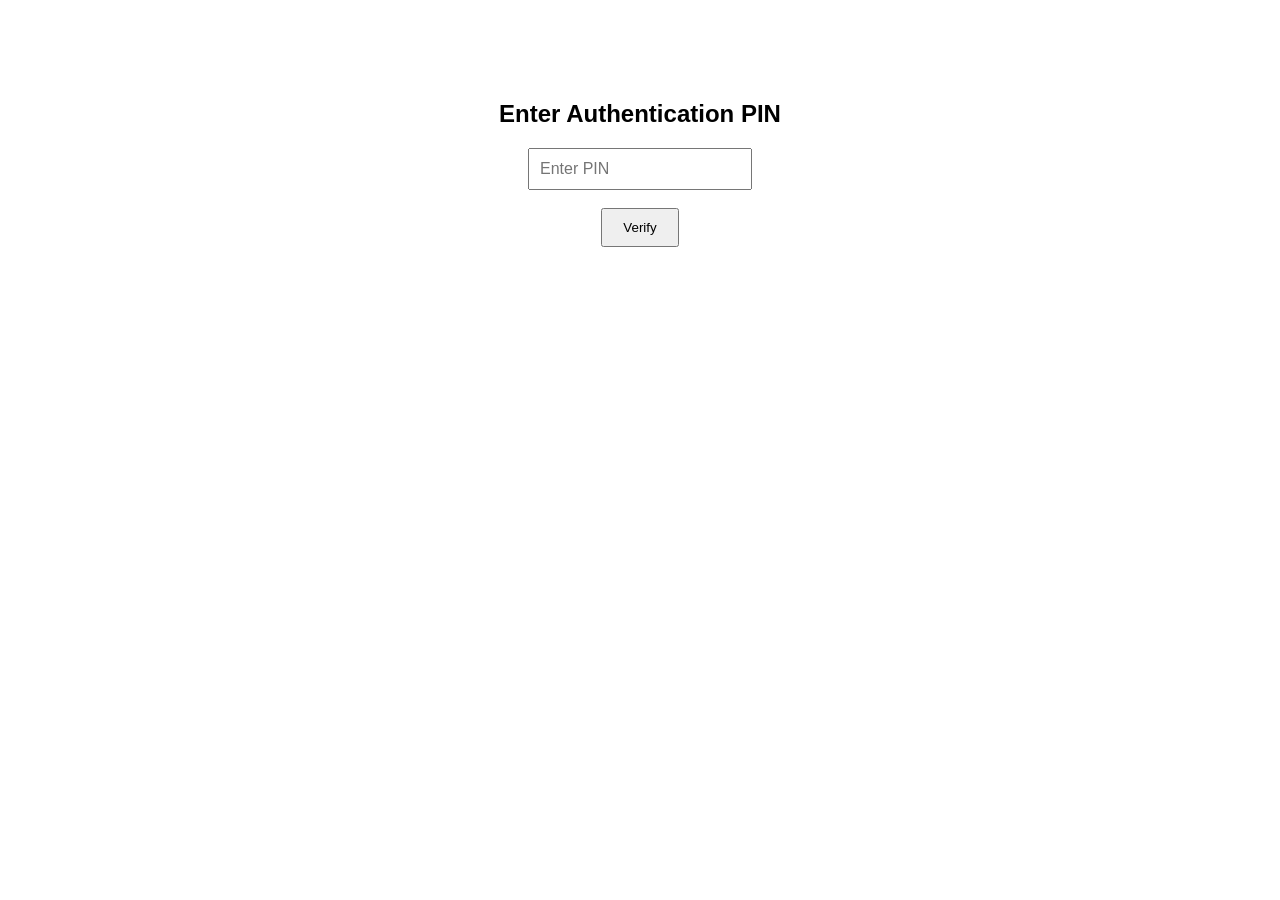
==== index.html @ af024ec3 "Add files via upload" ====
<!DOCTYPE html>
<html>
<head>
  <title>Verify Product</title>
</head>
<body style="text-align:center; margin-top:100px; font-family:Arial">

<h2>Enter Authentication PIN</h2>

<input id="pin" placeholder="Enter PIN" style="padding:10px; font-size:16px;">
<br><br>
<button onclick="go()" style="padding:10px 20px;">Verify</button>

<script>
function go() {
  const pin = document.getElementById("pin").value;
  window.location.href = "verify.html?pin=" + pin;
}
</script>

</body>
</html>
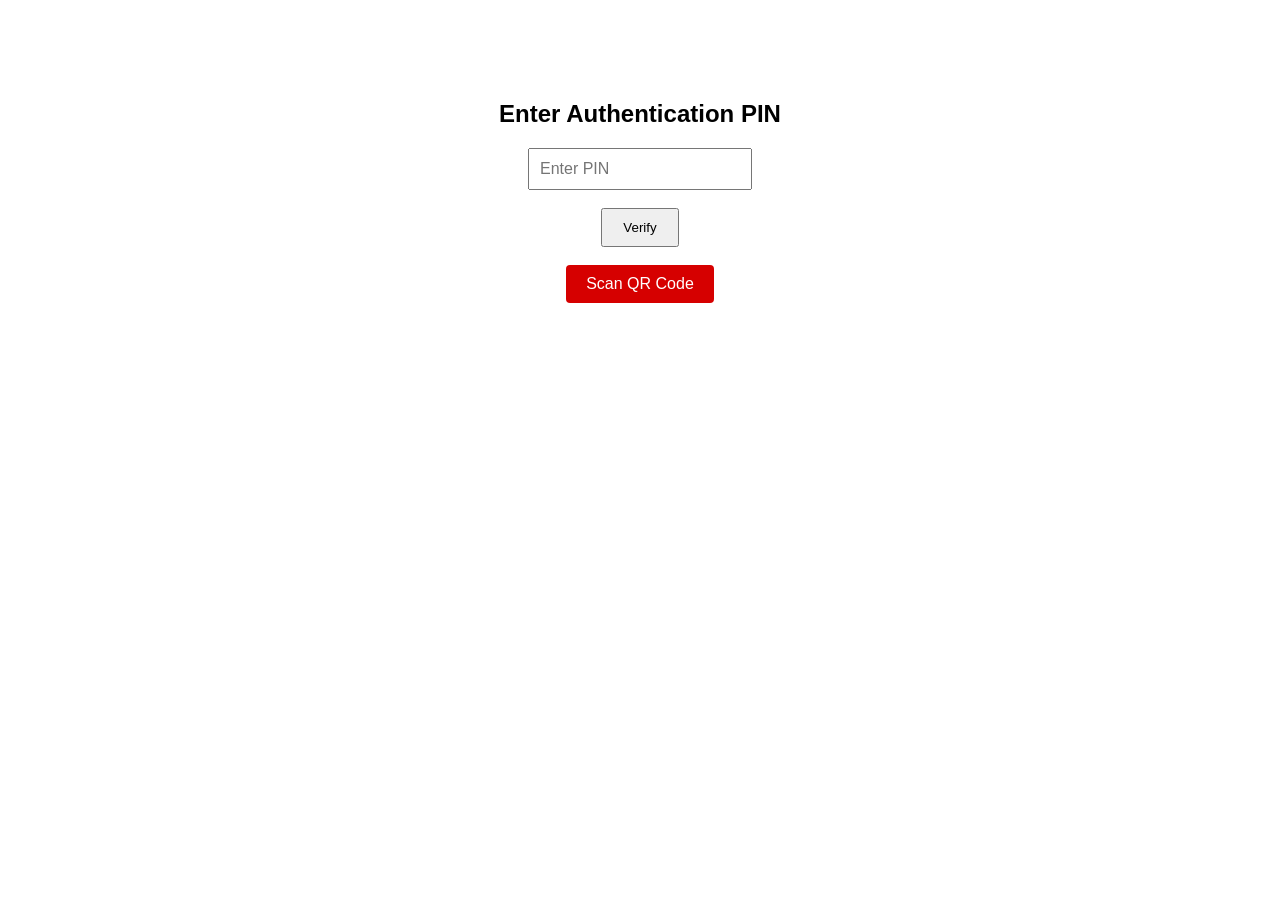
==== commit 646f7d05: "Add QR code scan page for phone-based PIN lookup Adds scan.html using html5-qrcode to scan a product" ====
--- a/index.html
+++ b/index.html
@@ -10,6 +10,8 @@
 <input id="pin" placeholder="Enter PIN" style="padding:10px; font-size:16px;">
 <br><br>
 <button onclick="go()" style="padding:10px 20px;">Verify</button>
+<br><br>
+<a href="scan.html" style="display:inline-block; padding:10px 20px; background:#d60000; color:white; text-decoration:none; border-radius:4px;">Scan QR Code</a>
 
 <script>
 function go() {
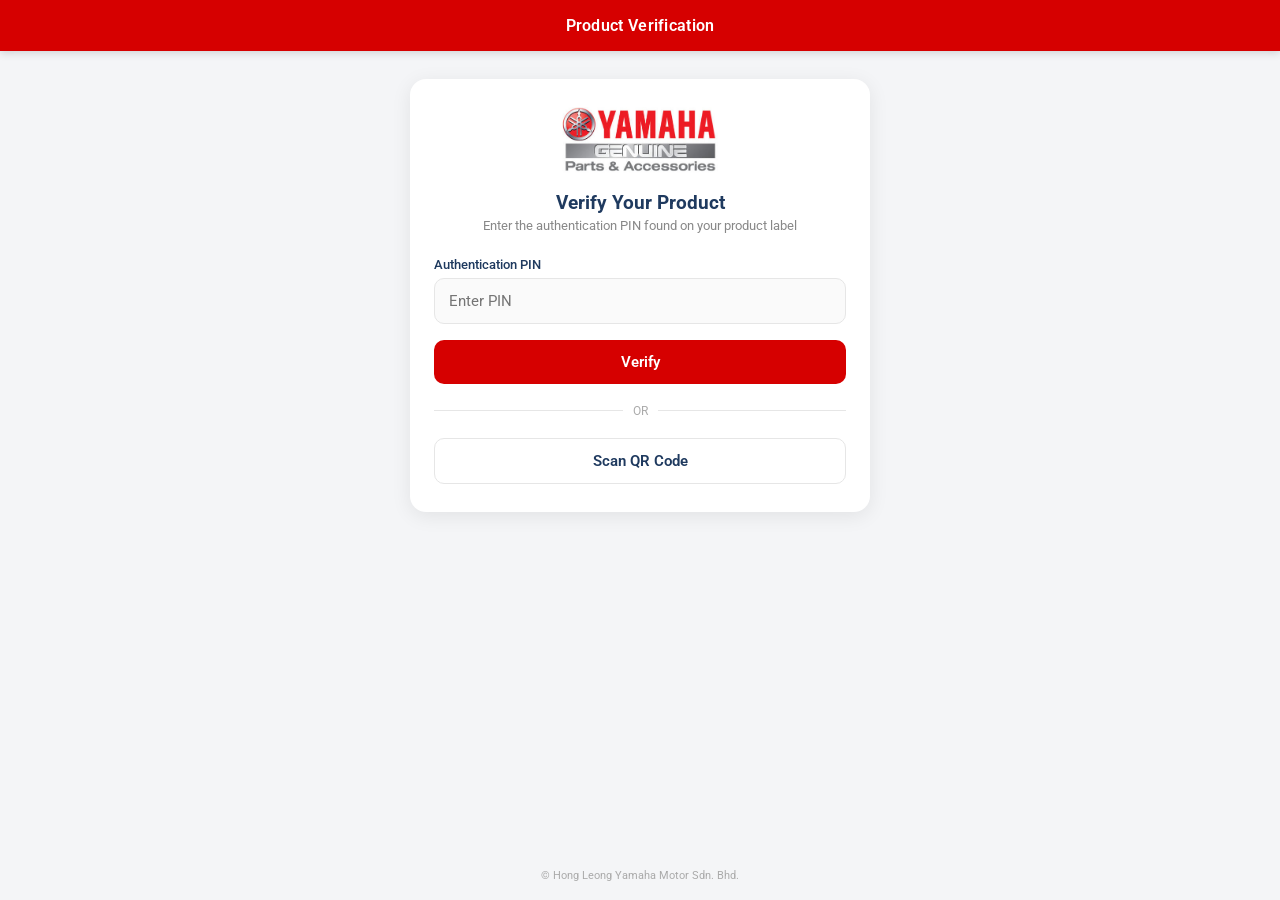
==== commit 2f241b22: "Redesign UI with a shared, professional card-based theme Replaces the plain unstyled PIN entry form " ====
--- a/index.html
+++ b/index.html
@@ -1,24 +1,53 @@
-<!DOCTYPE html>
-<html>
-<head>
-  <title>Verify Product</title>
-</head>
-<body style="text-align:center; margin-top:100px; font-family:Arial">
-
-<h2>Enter Authentication PIN</h2>
-
-<input id="pin" placeholder="Enter PIN" style="padding:10px; font-size:16px;">
-<br><br>
-<button onclick="go()" style="padding:10px 20px;">Verify</button>
-<br><br>
-<a href="scan.html" style="display:inline-block; padding:10px 20px; background:#d60000; color:white; text-decoration:none; border-radius:4px;">Scan QR Code</a>
-
-<script>
-function go() {
-  const pin = document.getElementById("pin").value;
-  window.location.href = "verify.html?pin=" + pin;
-}
-</script>
-
-</body>
-</html>+<!DOCTYPE html>
+<html lang="en">
+<head>
+  <meta charset="UTF-8">
+  <title>Product Verification</title>
+  <meta name="viewport" content="width=device-width, initial-scale=1.0">
+  <link href="https://fonts.googleapis.com/css2?family=Roboto:wght@400;500;600;700&display=swap" rel="stylesheet">
+  <link rel="stylesheet" href="style.css">
+</head>
+<body>
+
+<div class="page">
+  <div class="header">Product Verification</div>
+
+  <div class="main">
+    <div class="container">
+      <div class="card">
+        <img class="brand-logo" src="logo.png" alt="Genuine Logo">
+
+        <div class="title">Verify Your Product</div>
+        <div class="subtitle">Enter the authentication PIN found on your product label</div>
+
+        <div class="field">
+          <label for="pin">Authentication PIN</label>
+          <input id="pin" class="input" placeholder="Enter PIN" inputmode="numeric" autocomplete="off">
+        </div>
+
+        <button class="btn btn-primary" onclick="go()">Verify</button>
+
+        <div class="divider"><span>OR</span></div>
+
+        <a href="scan.html" class="btn btn-outline">Scan QR Code</a>
+      </div>
+    </div>
+  </div>
+
+  <div class="footer">&copy; Hong Leong Yamaha Motor Sdn. Bhd.</div>
+</div>
+
+<script>
+function go() {
+  const pin = document.getElementById("pin").value.trim();
+  if (!pin) return;
+  window.location.href = "verify.html?pin=" + encodeURIComponent(pin);
+}
+
+document.getElementById("pin").addEventListener("keydown", function (e) {
+  if (e.key === "Enter") go();
+});
+</script>
+
+</body>
+</html>
--- a/style.css
+++ b/style.css
@@ -0,0 +1,360 @@
+:root {
+  --red: #d60000;
+  --red-dark: #b80000;
+  --navy: #1f3a5f;
+  --bg: #f4f5f7;
+  --border: #e6e6e6;
+  --shadow: 0 4px 20px rgba(0, 0, 0, 0.08);
+  --radius: 16px;
+}
+
+* {
+  box-sizing: border-box;
+}
+
+body {
+  margin: 0;
+  font-family: 'Roboto', Arial, sans-serif;
+  background: var(--bg);
+  color: #222;
+}
+
+a {
+  color: inherit;
+}
+
+/* ---------- Header ---------- */
+.header {
+  background: var(--red);
+  color: #fff;
+  padding: 16px;
+  text-align: center;
+  font-size: 16px;
+  font-weight: 600;
+  letter-spacing: .3px;
+  position: sticky;
+  top: 0;
+  z-index: 10;
+  box-shadow: 0 2px 8px rgba(0, 0, 0, .15);
+}
+
+/* ---------- Layout ---------- */
+.page {
+  min-height: 100vh;
+  display: flex;
+  flex-direction: column;
+}
+
+.main {
+  flex: 1;
+  display: flex;
+  justify-content: center;
+  padding: 28px 16px;
+}
+
+.container {
+  width: 100%;
+}
+
+@media (min-width: 640px) {
+  .container {
+    max-width: 460px;
+    margin: 0 auto;
+  }
+}
+
+/* ---------- Card ---------- */
+.card {
+  background: #fff;
+  border-radius: var(--radius);
+  box-shadow: var(--shadow);
+  padding: 28px 24px;
+  width: 100%;
+}
+
+.brand-logo {
+  display: block;
+  margin: 0 auto 18px;
+  max-width: 160px;
+  height: auto;
+}
+
+.title {
+  text-align: center;
+  font-size: 19px;
+  font-weight: 700;
+  color: var(--navy);
+  margin: 0 0 4px;
+}
+
+.subtitle {
+  text-align: center;
+  font-size: 13px;
+  color: #888;
+  margin: 0 0 24px;
+}
+
+/* ---------- Form ---------- */
+.field {
+  margin-bottom: 16px;
+}
+
+.field label {
+  display: block;
+  font-size: 13px;
+  font-weight: 500;
+  color: var(--navy);
+  margin-bottom: 6px;
+}
+
+.input {
+  width: 100%;
+  padding: 13px 14px;
+  font-size: 15px;
+  font-family: inherit;
+  border: 1.5px solid var(--border);
+  border-radius: 10px;
+  background: #fafafa;
+  transition: border-color .15s, background .15s, box-shadow .15s;
+}
+
+.input:focus {
+  outline: none;
+  border-color: var(--red);
+  background: #fff;
+  box-shadow: 0 0 0 3px rgba(214, 0, 0, .08);
+}
+
+/* ---------- Buttons ---------- */
+.btn {
+  display: flex;
+  align-items: center;
+  justify-content: center;
+  gap: 8px;
+  width: 100%;
+  padding: 13px 16px;
+  font-size: 15px;
+  font-weight: 600;
+  font-family: inherit;
+  border-radius: 10px;
+  border: none;
+  cursor: pointer;
+  text-decoration: none;
+}
+
+.btn-primary {
+  background: var(--red);
+  color: #fff;
+}
+
+.btn-primary:hover {
+  background: var(--red-dark);
+}
+
+.btn-outline {
+  background: #fff;
+  color: var(--navy);
+  border: 1.5px solid var(--border);
+}
+
+.btn-outline:hover {
+  border-color: var(--red);
+  color: var(--red);
+}
+
+.divider {
+  display: flex;
+  align-items: center;
+  text-align: center;
+  color: #aaa;
+  font-size: 12px;
+  margin: 20px 0;
+}
+
+.divider::before,
+.divider::after {
+  content: "";
+  flex: 1;
+  border-bottom: 1px solid var(--border);
+}
+
+.divider span {
+  padding: 0 10px;
+}
+
+/* ---------- Footer ---------- */
+.footer {
+  text-align: center;
+  font-size: 11px;
+  color: #aaa;
+  padding: 18px;
+}
+
+/* ---------- Scan page ---------- */
+.scanner-wrap {
+  border-radius: 14px;
+  overflow: hidden;
+  border: 1px solid var(--border);
+  background: #000;
+}
+
+#reader {
+  width: 100%;
+}
+
+.hint {
+  text-align: center;
+  font-size: 13px;
+  color: #777;
+  margin: 16px 0;
+}
+
+.error-box {
+  display: none;
+  background: #fdecea;
+  color: var(--red);
+  font-size: 13px;
+  font-weight: 500;
+  padding: 10px 14px;
+  border-radius: 8px;
+  margin-top: 16px;
+  text-align: center;
+}
+
+.error-box.show {
+  display: block;
+}
+
+/* ---------- Result page (verify.html) ---------- */
+.result-logo {
+  text-align: center;
+  margin-bottom: 6px;
+}
+
+.result-logo img {
+  width: 220px;
+  max-width: 70%;
+}
+
+.status {
+  text-align: center;
+  color: var(--red);
+  font-size: 32px;
+  font-weight: 700;
+  margin: 6px 0 12px;
+}
+
+.desc {
+  text-align: center;
+  font-size: 14px;
+  color: var(--navy);
+  font-weight: 500;
+  line-height: 1.5;
+  margin-bottom: 18px;
+}
+
+.pin-title {
+  text-align: center;
+  font-size: 13px;
+  color: #888;
+  font-weight: 500;
+}
+
+.pin {
+  text-align: center;
+  color: var(--navy);
+  font-size: 20px;
+  font-weight: 700;
+  letter-spacing: 3px;
+  margin: 6px 0 14px;
+}
+
+.info-text {
+  text-align: center;
+  font-size: 13px;
+  color: #888;
+  margin: 4px 0;
+}
+
+.section {
+  margin-top: 26px;
+  text-align: left;
+}
+
+.section-title {
+  display: flex;
+  align-items: center;
+  font-weight: 700;
+  font-size: 14px;
+  color: var(--navy);
+  margin-bottom: 12px;
+  text-transform: uppercase;
+  letter-spacing: .4px;
+}
+
+.section-title::before {
+  content: "";
+  width: 24px;
+  height: 3px;
+  background: var(--red);
+  margin-right: 10px;
+  border-radius: 2px;
+}
+
+.table {
+  width: 100%;
+}
+
+.row {
+  display: flex;
+  justify-content: space-between;
+  gap: 12px;
+  padding: 12px 14px;
+  background: #f7f7f8;
+  margin-bottom: 8px;
+  border-radius: 8px;
+}
+
+.row:last-child {
+  margin-bottom: 0;
+}
+
+.label {
+  font-size: 13px;
+  color: #888;
+  font-weight: 500;
+}
+
+.value {
+  font-size: 13px;
+  color: #222;
+  font-weight: 600;
+  text-align: right;
+}
+
+.loading {
+  text-align: center;
+  padding: 60px 0;
+}
+
+.spinner {
+  width: 36px;
+  height: 36px;
+  border: 3px solid #eee;
+  border-top: 3px solid var(--red);
+  border-radius: 50%;
+  animation: spin 0.9s linear infinite;
+  margin: 0 auto;
+}
+
+.loading-text {
+  margin-top: 12px;
+  font-size: 13px;
+  color: #999;
+}
+
+@keyframes spin {
+  100% {
+    transform: rotate(360deg);
+  }
+}
